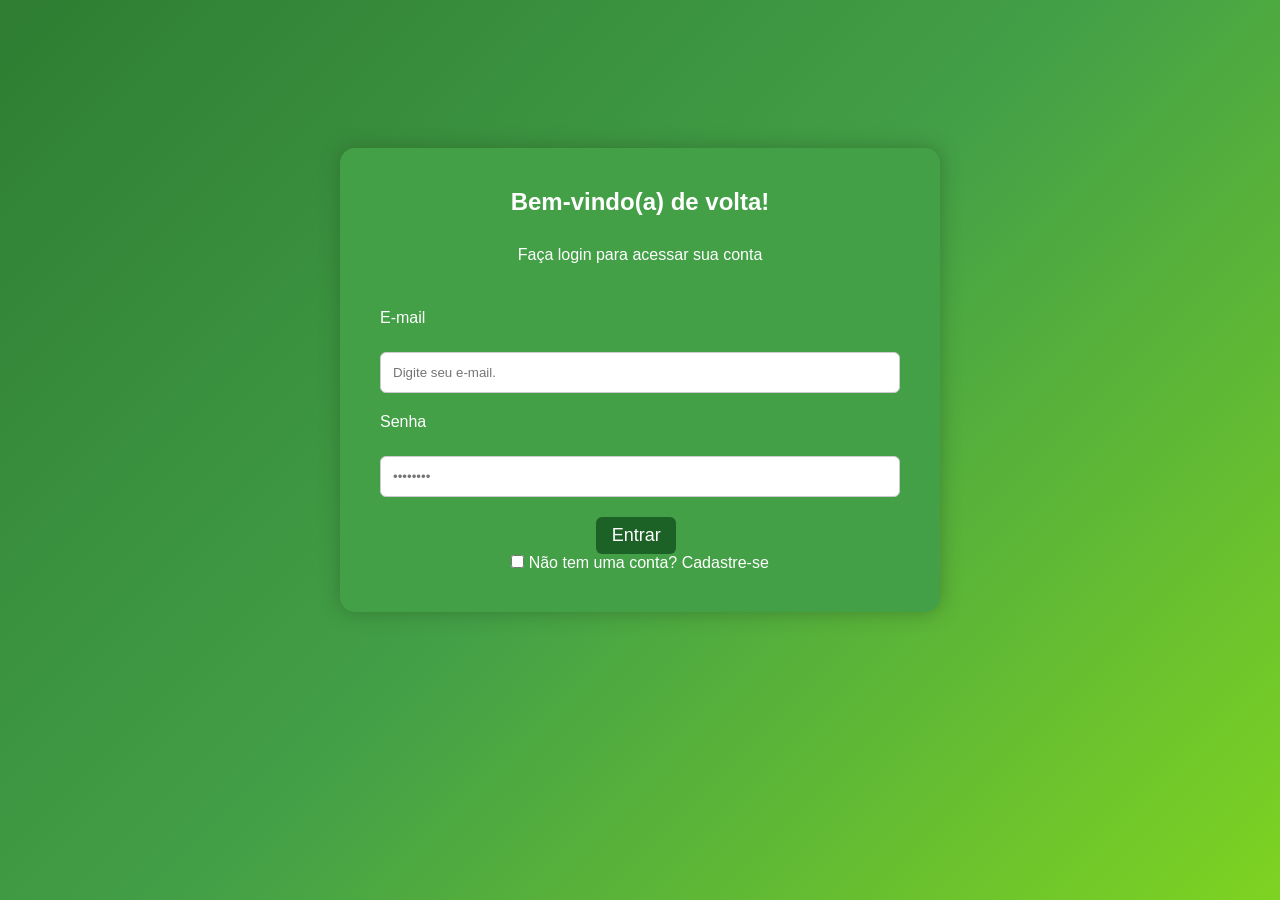
==== index.html @ 9b9c4f43 "first commit" ====
<!DOCTYPE html>
<html lang="pt-BR">

<head>
    <meta charset="UTF-8">
    <meta name="viewport" content="width=device-width, initial-scale=1.0">
    <title>Login</title>
    <link rel="stylesheet" href="css/style.css">
</head>

<body>

    <div class="container">

        <div class="formulario">

            <h2>Bem-vindo(a) de volta!</h2>
            <p>Faça login para acessar sua conta</p>

            <label class="label_cadastro">E-mail</label>
            <input type="email" placeholder="Digite seu e-mail.">

            <label>Senha</label>
            <input type="password" placeholder="••••••••">

            <div class="cadastro">

                <button type="submit" class="entrar">
                    <a href="inicio.html">Entrar</a>
                    </button>

                <label>
                    <input type="checkbox">
                    Não tem uma conta?
                    <a href="cadastro.html">Cadastre-se</a>
                </label>

            </div>

        </div>

    </div>

</body>

</html>
---- css/style.css ----
* {
    margin: 0;
    padding: 0;
    box-sizing: border-box;
    text-decoration: none;
}

/* Corpo da página */
body {
    min-height: 100vh;
    background: linear-gradient(135deg, #2E7D32 0%, #43A047 50%, #7ED321 100%);
    background-repeat: no-repeat;
    background-size: cover;
    background-position: center;
    font-family: Arial, Helvetica, sans-serif;
    display: flex;
    flex-direction: column;
}

header {
    margin-left: 20px;
    display: flex;
    justify-content: left;
    align-items: center;
}

.esfera {
    margin-left: 20px;
    display: flex;
    justify-content: left;
    align-items: center;
    width: 10px;
    height: 100px;
    background-color: #006400;
}

/* Cabeçalho */
.headerInicio {
    height: 70px;
    width: 100%;
    background: #2d4d1f;
    color: white;
    border-bottom-left-radius: 20px;
    border-bottom-right-radius: 20px;
    display: flex;
    justify-content: space-between;
    align-items: center;
    padding: 0 20px;
}

.headerInicio img {
    width: 80px;
    height: 80px;
}

/* Conteúdo principal */
main {
    flex: 1;
    padding: 20px;
}

/* Grid dos cards */
.grid-cards {
    display: grid;
    grid-template-columns: repeat(2, 1fr);
    gap: 30px;
    padding: 20px;
}

/* Cards */
.card {
    width: 250px;
    height: 200px;
    background: #ffffff;
    color: white;
    border-radius: 15px;
    display: flex;
    justify-content: center;
    align-items: center;
    cursor: pointer;
    transition: 0.3s;
}

.card img {
    width: 50px;
    height: 50px;
    margin-right: 20px;
}

.card:hover {
    transform: scale(1.03);
}

.card-link {
    display: flex;
    align-items: center;
    /* alinha verticalmente */
    gap: 15px;
    /* espaço entre ícone e texto */
    text-decoration: none;
    color: rgb(0, 0, 0);
    font-size: 25px;
}

/* Rodapé Emergência */
footer {
    width: 90%;
    height: 60px;
    margin: 20px auto;
    background-color: rgb(255, 255, 255);
    color: rgb(0, 0, 0);
    border-radius: 30px;
    display: flex;
    justify-content: space-between;
    align-items: center;
    padding: 0 20px;
    font-size: 28px;
    margin-top: 150px;
}

footer img {
    width: 40px;
    height: 40px;
}

/* Container */
.container {
    display: flex;
    width: 100%;
    min-height: calc(100vh - 140px);
    justify-content: center;
    align-items: center;
}


/* Container */
.container {
    display: flex;
    width: 100%;
    min-height: calc(100vh - 140px);
    justify-content: center;
    align-items: center;
}

/* Formulário */
.formulario {
    width: 600px;
    background-color: #43A047;
    padding: 40px;
    border-radius: 15px;
    box-shadow: 0 0 20px rgba(44, 85, 38, 0.493);
    display: flex;
    flex-direction: column;
    gap: 20px;
    align-items: center;
    justify-content: center;
}

.formulario h2 {
    color: #ffffff;
    margin-bottom: 10px;
}

.formulario p {
    color: #ffffff;
    margin-bottom: 25px;
}

.formulario label {
    width: 100%;
    text-align: left;
    margin-bottom: 5px;
    color: #ffffff;
}

.formulario label a {
    color: #ffffff;
}

.formulario input[type="email"],
.formulario input[type="password"] {
    width: 100%;
    padding: 12px;
    border: 1px solid #ccc;
    border-radius: 6px;
}

/* Opções */
.opcoes {
    width: 100%;
    display: flex;
    justify-content: space-between;
    align-items: center;
    margin: 15px 0 25px;
    font-size: 14px;
}

.opcoes a {
    text-decoration: none;
    color: #fff;
}

.opcoes a:hover {
    text-decoration: underline;
}

/* Botões */
button {
    width: 80%;
    padding: 10px;
    border: none;
    border-radius: 6px;
    background-color: #fff;
    color: #ffffff;
    font-size: 18px;
    cursor: pointer;
    transition: 0.3s;
}

button:hover {
    background-color: #074e10;
    color: #fff;
    cursor: pointer;
    transition: 0.3s;
    transform: scale(1.05);
}

.entrar {
    display: flex;
    justify-content: center;
    align-items: center;
    width: 80px;
    padding: 4px;
    border: none;
    border-radius: 6px;
    background-color: #1c6126;
    color: white;
    font-size: 18px;
    cursor: pointer;
    margin-left: 85px;
}

.entrar:hover {
    background-color: #074e10;
}

.entrar a {
    display: flex;
    justify-content: center;
    align-items: center;
    width: 80px;
    padding: 4px;
    border: none;
    border-radius: 6px;
    background-color: #1c6126;
    color: white;
    font-size: 18px;
    cursor: pointer;
}

/* CADASTRO */
.container {
    display: flex;
    width: 100%;
    height: 100%;
}

.formulario_cadastro {
    width: 400px;
    display: flex;
    flex-direction: column;
    background-color: #43A047;
    padding: 40px;
    border-radius: 15px;
    box-shadow: 0 0 20px rgba(44, 85, 38, 0.493);
}

.logo_login_cadastro {
    width: 250px;
    height: 100%;
    display: flex;
    margin-bottom: 30px;
}

.formulario_cadastro h2 {
    margin-bottom: 10px;
    color: #ffffff;
    font-size: 30px;
    align-self: center;
}

.formulario_cadastro p {
    color: #666;
    margin-bottom: 25px;
}

.formulario_cadastro label {
    display: block;
    margin-bottom: 5px;
    margin-top: 15px;
    color: #ffffff;
}

.formulario_cadastro input[type="email"],
.formulario_cadastro input[type="password"],
.formulario_cadastro input[type="text"],
.formulario_cadastro input[type="date"],
.formulario_cadastro input[type="tel"] {
    width: 100%;
    padding: 12px;
    border: 1px solid #ccc;
    border-radius: 6px;
    color: #666;
}

.botao_cadastro {
    width: 223px;
    padding: 10px;
    border: none;
    border-radius: 6px;
    background-color: #1c6126;
    color: white;
    font-size: 18px;
    cursor: pointer;
    display: flex;
    justify-content: center;
    margin-left: 50px;
    margin-top: 20px;
}

.botao_cadastro:hover {
    background-color: #074e10;
}

/* INICIO */

/* Grid de cards */
.grid-cards {
    display: grid;
    grid-template-columns: repeat(2, 1fr);
    gap: 20px;
    padding: 20px;
    justify-items: center;
}

.card {
    width: 250px;
    height: 200px;
    background: #000;
    color: white;
    border-radius: 15px;
    display: flex;
    justify-content: center;
    align-items: center;
    cursor: pointer;
    transition: 0.3s;
}

.card:hover {
    background: #222;
    transform: scale(1.03);
}

/* Botão de emergência */
.emergencia {
    width: 100%;
    margin-top: 20px;
    padding: 15px;
    background: #000;
    color: white;
    border: none;
    border-radius: 15px;
    font-size: 18px;
    cursor: pointer;
    transition: 0.3s;
}

.emergencia:hover {
    background: #c62828;
}
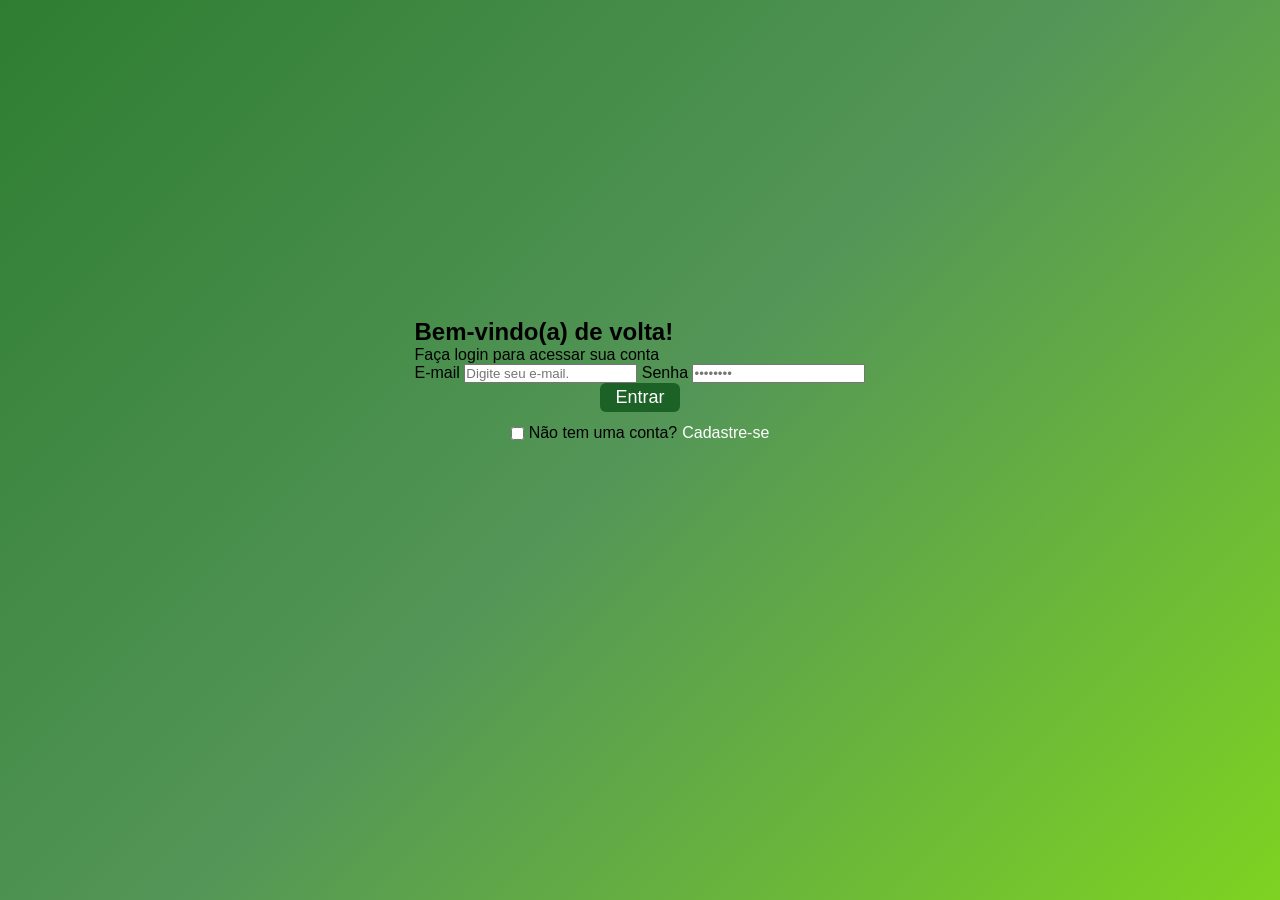
==== commit 25810bb3: "Fazendo" ====
--- a/index.html
+++ b/index.html
@@ -12,7 +12,7 @@
 
     <div class="container">
 
-        <div class="formulario">
+        <div cla     ss="formulario">
 
             <h2>Bem-vindo(a) de volta!</h2>
             <p>Faça login para acessar sua conta</p>
@@ -25,9 +25,7 @@
 
             <div class="cadastro">
 
-                <button type="submit" class="entrar">
-                    <a href="inicio.html">Entrar</a>
-                    </button>
+                    <a class="entrar" href="inicio.html">Entrar</a>
 
                 <label>
                     <input type="checkbox">
--- a/css/style.css
+++ b/css/style.css
@@ -3,82 +3,109 @@
     padding: 0;
     box-sizing: border-box;
     text-decoration: none;
-}
-
-/* Corpo da página */
+    color: inherit;
+}
+
 body {
     min-height: 100vh;
-    background: linear-gradient(135deg, #2E7D32 0%, #43A047 50%, #7ED321 100%);
+    display: flex;
+    flex-direction: column;
+    font-family: Arial, Helvetica, sans-serif;
+    background: linear-gradient(135deg, #2E7D32 0%, #549657 50%, #7ED321 100%);
     background-repeat: no-repeat;
     background-size: cover;
     background-position: center;
-    font-family: Arial, Helvetica, sans-serif;
-    display: flex;
-    flex-direction: column;
-}
+}
+
+/* HEADER */
 
 header {
-    margin-left: 20px;
-    display: flex;
-    justify-content: left;
-    align-items: center;
-}
-
-.esfera {
-    margin-left: 20px;
-    display: flex;
-    justify-content: left;
-    align-items: center;
-    width: 10px;
-    height: 100px;
-    background-color: #006400;
-}
-
-/* Cabeçalho */
+    display: flex;
+    justify-content: space-between;
+    align-items: center;
+}
+
+header img {
+    width: 70px;
+    height: 70px;
+}
+
 .headerInicio {
-    height: 70px;
-    width: 100%;
-    background: #2d4d1f;
-    color: white;
-    border-bottom-left-radius: 20px;
-    border-bottom-right-radius: 20px;
-    display: flex;
-    justify-content: space-between;
-    align-items: center;
-    padding: 0 20px;
-}
-
-.headerInicio img {
-    width: 80px;
-    height: 80px;
-}
-
-/* Conteúdo principal */
+    width: 100%;
+    height: 90px;
+    display: flex;
+    align-items: center;
+    padding-left: 20px;
+    background: #245000;
+    color: white;
+    border-bottom-left-radius: 25px;
+    border-bottom-right-radius: 25px;
+}
+
+.headerInicio h2 {
+    font-size: 45px;
+}
+
+.headerPags {
+    width: 100%;
+    height: 90px;
+    display: flex;
+    align-items: flex-start;
+    padding-left: 20px;
+}
+
+.headerPags img {
+    margin-right: 10px;
+    width: 50px;
+    height: 50px;
+}
+
+/* ESFERA */
+
+.esfera img {
+    width: 75px;
+    height: 67px;
+    margin: 10px;
+    border-radius: 50%;
+}
+
+.esfera h2 {
+    color: white;
+}
+
 main {
     flex: 1;
     padding: 20px;
 }
 
-/* Grid dos cards */
+/* CARDS */
+
 .grid-cards {
     display: grid;
     grid-template-columns: repeat(2, 1fr);
     gap: 30px;
     padding: 20px;
-}
-
-/* Cards */
+    margin-left: 300px;
+}
+
 .card {
-    width: 250px;
-    height: 200px;
-    background: #ffffff;
-    color: white;
-    border-radius: 15px;
-    display: flex;
-    justify-content: center;
-    align-items: center;
-    cursor: pointer;
-    transition: 0.3s;
+    width: 400px;
+    height: 160px;
+    display: flex;
+    align-items: flex-start;
+    justify-content: flex-start;
+    padding: 20px;
+    border-radius: 30px;
+    background: white;
+    color: black;
+    font-size: 28px;
+    cursor: pointer;
+    transition: .3s;
+    box-shadow: 0 0 15px rgba(44, 85, 38, 0.493);
+}
+
+.card:hover {
+    transform: scale(1.03);
 }
 
 .card img {
@@ -87,94 +114,57 @@
     margin-right: 20px;
 }
 
-.card:hover {
-    transform: scale(1.03);
-}
-
 .card-link {
     display: flex;
     align-items: center;
-    /* alinha verticalmente */
     gap: 15px;
-    /* espaço entre ícone e texto */
-    text-decoration: none;
-    color: rgb(0, 0, 0);
-    font-size: 25px;
-}
-
-/* Rodapé Emergência */
-footer {
-    width: 90%;
-    height: 60px;
-    margin: 20px auto;
-    background-color: rgb(255, 255, 255);
-    color: rgb(0, 0, 0);
-    border-radius: 30px;
-    display: flex;
-    justify-content: space-between;
-    align-items: center;
-    padding: 0 20px;
-    font-size: 28px;
-    margin-top: 150px;
-}
-
-footer img {
-    width: 40px;
-    height: 40px;
-}
-
-/* Container */
+    color: black;
+}
+
+.rodape {
+    width: 300px;
+    background: white;
+    color: black;
+}
+
+/* CONTAINER */
+
 .container {
-    display: flex;
     width: 100%;
     min-height: calc(100vh - 140px);
+    display: flex;
     justify-content: center;
     align-items: center;
 }
 
-
-/* Container */
-.container {
-    display: flex;
-    width: 100%;
-    min-height: calc(100vh - 140px);
-    justify-content: center;
-    align-items: center;
-}
-
-/* Formulário */
+/* LOGIN */
+
 .formulario {
     width: 600px;
-    background-color: #43A047;
+    display: flex;
+    flex-direction: column;
+    align-items: center;
+    gap: 20px;
     padding: 40px;
     border-radius: 15px;
+    background: #43A047;
     box-shadow: 0 0 20px rgba(44, 85, 38, 0.493);
-    display: flex;
-    flex-direction: column;
-    gap: 20px;
-    align-items: center;
-    justify-content: center;
-}
-
-.formulario h2 {
-    color: #ffffff;
-    margin-bottom: 10px;
-}
-
+}
+
+.formulario h2,
 .formulario p {
-    color: #ffffff;
+    color: white;
+}
+
+.formulario p {
     margin-bottom: 25px;
 }
 
 .formulario label {
     width: 100%;
+    margin-bottom: 5px;
     text-align: left;
-    margin-bottom: 5px;
-    color: #ffffff;
-}
-
-.formulario label a {
-    color: #ffffff;
+    color: white;
 }
 
 .formulario input[type="email"],
@@ -185,7 +175,8 @@
     border-radius: 6px;
 }
 
-/* Opções */
+/* OPÇÕES */
+
 .opcoes {
     width: 100%;
     display: flex;
@@ -196,114 +187,150 @@
 }
 
 .opcoes a {
-    text-decoration: none;
-    color: #fff;
+    color: white;
 }
 
 .opcoes a:hover {
     text-decoration: underline;
 }
 
-/* Botões */
+/* CADASTRO LOGIN */
+
+.cadastro {
+    display: flex;
+    flex-direction: column;
+    align-items: center;
+    gap: 12px;
+    width: 100%;
+}
+
+.cadastro label {
+    width: auto;
+    display: flex;
+    align-items: center;
+    justify-content: center;
+    gap: 5px;
+}
+
+.cadastro a {
+    color: white;
+}
+
+.cadastro a:hover {
+    text-decoration: underline;
+}
+
+/* BOTÕES */
+
 button {
     width: 80%;
     padding: 10px;
     border: none;
     border-radius: 6px;
-    background-color: #fff;
-    color: #ffffff;
+    background: white;
+    color: black;
     font-size: 18px;
     cursor: pointer;
-    transition: 0.3s;
+    transition: .3s;
 }
 
 button:hover {
-    background-color: #074e10;
-    color: #fff;
-    cursor: pointer;
-    transition: 0.3s;
-    transform: scale(1.05);
+    color: black;
 }
 
 .entrar {
     display: flex;
-    justify-content: center;
+    flex-direction: column;
     align-items: center;
     width: 80px;
     padding: 4px;
     border: none;
     border-radius: 6px;
-    background-color: #1c6126;
+    background: #1c6126;
     color: white;
     font-size: 18px;
     cursor: pointer;
-    margin-left: 85px;
-}
-
-.entrar:hover {
-    background-color: #074e10;
-}
-
-.entrar a {
+}
+
+.botao_cadastro {
+    width: 223px;
+    margin: 20px auto 0;
+    padding: 10px;
+    border: none;
+    border-radius: 6px;
+    background: #1c6126;
+    color: white;
+    font-size: 18px;
+    cursor: pointer;
     display: flex;
     justify-content: center;
-    align-items: center;
-    width: 80px;
-    padding: 4px;
+}
+
+.botao_cadastro:hover {
+    background: #074e10;
+}
+
+.botao-emergencia {
+    width: 100%;
+    height: 100%;
+    display: flex;
+    justify-content: space-between;
+    align-items: center;
+    padding: 0 20px;
     border: none;
-    border-radius: 6px;
-    background-color: #1c6126;
-    color: white;
-    font-size: 18px;
-    cursor: pointer;
-}
-
-/* CADASTRO */
-.container {
-    display: flex;
-    width: 100%;
-    height: 100%;
-}
+    border-radius: 30px;
+    background: white;
+    color: black;
+    font-size: 28px;
+    cursor: pointer;
+    transition: .3s;
+    box-shadow: 0 0 15px rgba(44, 85, 38, 0.493);
+}
+
+.botao-emergencia:hover {
+    color: rgb(0, 100, 22);
+}
+
+/* FORMULÁRIO CADASTRO */
 
 .formulario_cadastro {
     width: 400px;
     display: flex;
     flex-direction: column;
-    background-color: #43A047;
     padding: 40px;
     border-radius: 15px;
+    background: #43A047;
     box-shadow: 0 0 20px rgba(44, 85, 38, 0.493);
 }
 
 .logo_login_cadastro {
     width: 250px;
     height: 100%;
-    display: flex;
     margin-bottom: 30px;
 }
 
 .formulario_cadastro h2 {
+    align-self: center;
     margin-bottom: 10px;
-    color: #ffffff;
+    color: white;
     font-size: 30px;
-    align-self: center;
 }
 
 .formulario_cadastro p {
+    margin-bottom: 25px;
     color: #666;
-    margin-bottom: 25px;
 }
 
 .formulario_cadastro label {
     display: block;
+    margin-top: 15px;
     margin-bottom: 5px;
-    margin-top: 15px;
-    color: #ffffff;
-}
-
+    color: white;
+}
+
+.formulario_cadastro input[type="text"],
 .formulario_cadastro input[type="email"],
 .formulario_cadastro input[type="password"],
-.formulario_cadastro input[type="text"],
 .formulario_cadastro input[type="date"],
 .formulario_cadastro input[type="tel"] {
     width: 100%;
@@ -313,68 +340,36 @@
     color: #666;
 }
 
-.botao_cadastro {
-    width: 223px;
-    padding: 10px;
-    border: none;
-    border-radius: 6px;
-    background-color: #1c6126;
-    color: white;
-    font-size: 18px;
-    cursor: pointer;
-    display: flex;
-    justify-content: center;
-    margin-left: 50px;
-    margin-top: 20px;
-}
-
-.botao_cadastro:hover {
-    background-color: #074e10;
-}
-
-/* INICIO */
-
-/* Grid de cards */
-.grid-cards {
-    display: grid;
-    grid-template-columns: repeat(2, 1fr);
-    gap: 20px;
-    padding: 20px;
-    justify-items: center;
-}
-
-.card {
-    width: 250px;
-    height: 200px;
-    background: #000;
-    color: white;
-    border-radius: 15px;
-    display: flex;
-    justify-content: center;
-    align-items: center;
-    cursor: pointer;
-    transition: 0.3s;
-}
-
-.card:hover {
-    background: #222;
+/* TÍTULOS */
+
+h1 {
+    margin-top: 100px;
+    margin-left: 200px;
+    color: white;
+}
+
+/* FOOTER */
+
+footer {
+    width: 500px;
+    height: 100px;
+    margin: 150px auto 20px;
+    display: flex;
+    justify-content: space-between;
+    align-items: center;
+    padding: 0 20px;
+    border-radius: 30px;
+    background: white;
+    color: black;
+    font-size: 28px;
+    transition: .3s;
+}
+
+footer img {
+    width: 40px;
+    height: 40px;
+}
+
+footer:hover {
     transform: scale(1.03);
-}
-
-/* Botão de emergência */
-.emergencia {
-    width: 100%;
-    margin-top: 20px;
-    padding: 15px;
-    background: #000;
-    color: white;
-    border: none;
-    border-radius: 15px;
-    font-size: 18px;
-    cursor: pointer;
-    transition: 0.3s;
-}
-
-.emergencia:hover {
-    background: #c62828;
 }
